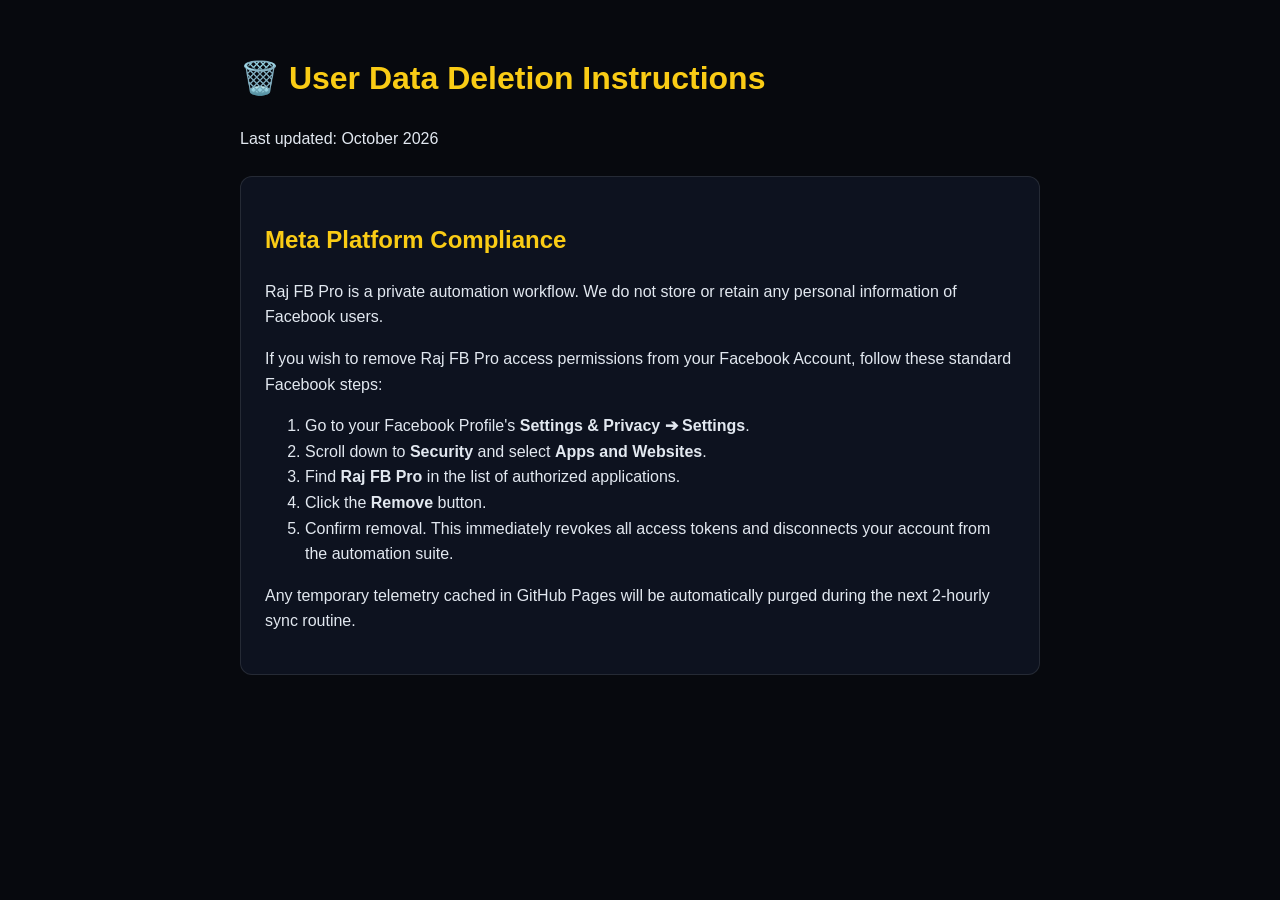
==== docs/data-deletion.html @ 5c440ef8 "feat: complete FB Auto Pro automation engine and PWA dashboard" ====
<!DOCTYPE html>
<html lang="en">
<head>
  <meta charset="UTF-8">
  <meta name="viewport" content="width=device-width, initial-scale=1.0">
  <title>User Data Deletion Instructions - Raj FB Pro</title>
  <style>
    body {
      background-color: #07090e;
      color: #e2e8f0;
      font-family: -apple-system, BlinkMacSystemFont, "Segoe UI", Roboto, sans-serif;
      line-height: 1.6;
      padding: 2rem;
      max-width: 800px;
      margin: 0 auto;
    }
    h1, h2 { color: #facc15; }
    .box {
      background: rgba(17, 24, 39, 0.7);
      border: 1px solid rgba(255, 255, 255, 0.1);
      border-radius: 12px;
      padding: 1.5rem;
      margin-top: 1.5rem;
    }
    code {
      background: rgba(250, 204, 21, 0.1);
      color: #facc15;
      padding: 2px 6px;
      border-radius: 4px;
    }
  </style>
</head>
<body>
  <h1>🗑️ User Data Deletion Instructions</h1>
  <p>Last updated: October 2026</p>
  <div class="box">
    <h2>Meta Platform Compliance</h2>
    <p>Raj FB Pro is a private automation workflow. We do not store or retain any personal information of Facebook users.</p>
    <p>If you wish to remove Raj FB Pro access permissions from your Facebook Account, follow these standard Facebook steps:</p>
    <ol>
      <li>Go to your Facebook Profile's <strong>Settings & Privacy ➔ Settings</strong>.</li>
      <li>Scroll down to <strong>Security</strong> and select <strong>Apps and Websites</strong>.</li>
      <li>Find <strong>Raj FB Pro</strong> in the list of authorized applications.</li>
      <li>Click the <strong>Remove</strong> button.</li>
      <li>Confirm removal. This immediately revokes all access tokens and disconnects your account from the automation suite.</li>
    </ol>
    <p>Any temporary telemetry cached in GitHub Pages will be automatically purged during the next 2-hourly sync routine.</p>
  </div>
</body>
</html>
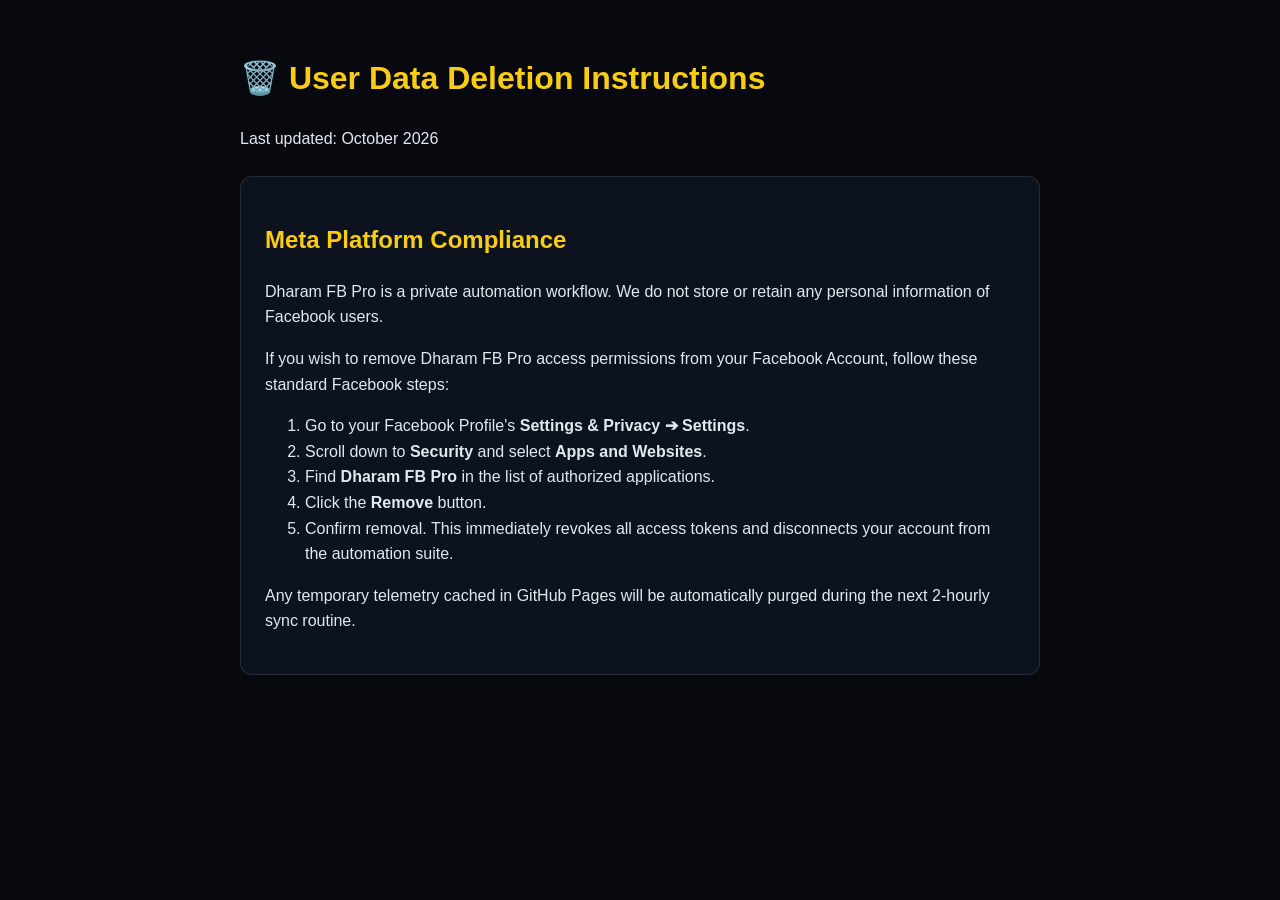
==== commit d0c954ac: "chore(branding): align project title with Dharam FB Pro" ====
--- a/docs/data-deletion.html
+++ b/docs/data-deletion.html
@@ -3,7 +3,7 @@
 <head>
   <meta charset="UTF-8">
   <meta name="viewport" content="width=device-width, initial-scale=1.0">
-  <title>User Data Deletion Instructions - Raj FB Pro</title>
+  <title>User Data Deletion Instructions - Dharam FB Pro</title>
   <style>
     body {
       background-color: #07090e;
@@ -35,12 +35,12 @@
   <p>Last updated: October 2026</p>
   <div class="box">
     <h2>Meta Platform Compliance</h2>
-    <p>Raj FB Pro is a private automation workflow. We do not store or retain any personal information of Facebook users.</p>
-    <p>If you wish to remove Raj FB Pro access permissions from your Facebook Account, follow these standard Facebook steps:</p>
+    <p>Dharam FB Pro is a private automation workflow. We do not store or retain any personal information of Facebook users.</p>
+    <p>If you wish to remove Dharam FB Pro access permissions from your Facebook Account, follow these standard Facebook steps:</p>
     <ol>
       <li>Go to your Facebook Profile's <strong>Settings & Privacy ➔ Settings</strong>.</li>
       <li>Scroll down to <strong>Security</strong> and select <strong>Apps and Websites</strong>.</li>
-      <li>Find <strong>Raj FB Pro</strong> in the list of authorized applications.</li>
+      <li>Find <strong>Dharam FB Pro</strong> in the list of authorized applications.</li>
       <li>Click the <strong>Remove</strong> button.</li>
       <li>Confirm removal. This immediately revokes all access tokens and disconnects your account from the automation suite.</li>
     </ol>
